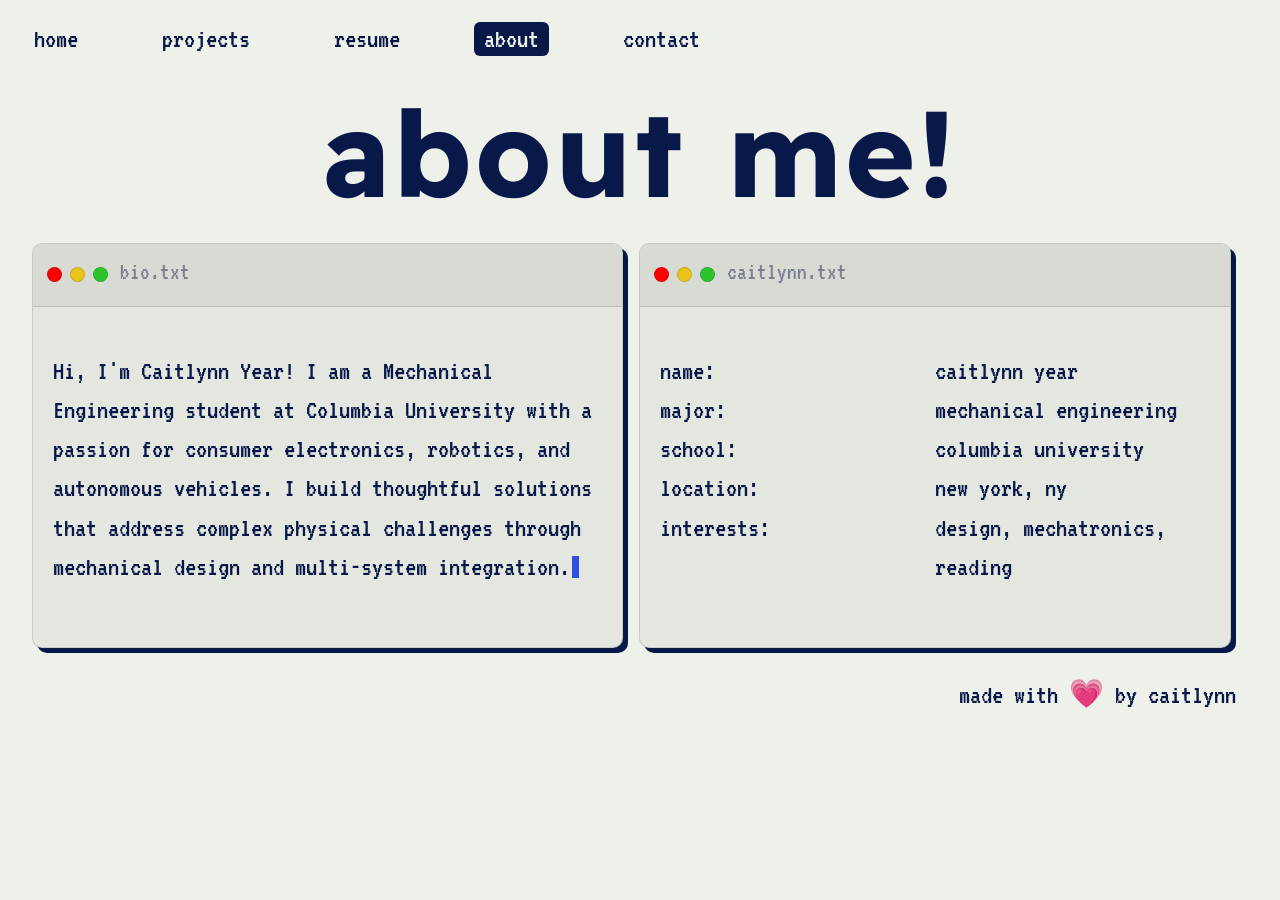
==== about.html @ 243c1530 "first commit" ====
<!DOCTYPE html> <!-- renders doc in standard mode -->
<html lang="en">
<head>
    <meta charset="UTF-8">
    <meta name="viewport" content="width=device-width, initial-scale=1.0"> <!-- makes website responsive on phones-->
    <title>Caitlynn Year | About</title>
    <link rel="icon" type="image/jpg" href = "photos/favicon.png">
    <link rel="stylesheet" href="about.css">
    <link rel="preconnect" href="https://fonts.googleapis.com">
    <link rel="preconnect" href="https://fonts.gstatic.com" crossorigin />
    <link href="https://fonts.googleapis.com/css2?family=VT323&display=swap" rel="stylesheet" />
    <link href="https://fonts.googleapis.com/css2?family=Readex+Pro:wght@160..700&display=swap" rel="stylesheet">
</head>
<body>
    <header>
    <nav class="navbar">
        <ul class="nav-links">
            <li><a href="index.html">home</a></li>
            <li><a href="projects.html">projects</a></li>
            <li><a href="resume.html">resume</a></li>
            <li><a class="active" href="about.html">about</a></li>
            <li><a href="contact.html">contact</a></li>
        </ul>
    </nav>
    </header>


    <main>
        <h1 class="name">about me!<span class="accent"></span></h1>
        <div class="window" id="bio">
            <div class="window-bar">
                <span class="closed"></span>
                <span class="minimized"></span>
                <span class="full"></span>
                <span class="search-bar">bio.txt</span>
            </div>
            <div class="window-body">
                <p class="prompt">Hi, I'm Caitlynn Year! 
                    I am a Mechanical Engineering student at 
                    Columbia University with a passion for consumer 
                    electronics, robotics, and autonomous vehicles. 
                    I build thoughtful solutions that address complex 
                    physical challenges through mechanical design and 
                    multi-system integration.<span id="typing"></span><span class="cursor"></span></p>
            </div>
        </div>
        <div class="window" id="info">
            <div class="window-bar">
                <span class="closed"></span>
                <span class="minimized"></span>
                <span class="full"></span>
                <span class="search-bar">caitlynn.txt</span>
            </div>
            <div class="window-body">
                <div class="one">
                <p class="prompt1">name:<br>major:<br>school:<br>location:<br>interests:<br></p>
                <p class="answer">caitlynn year<br>mechanical engineering<br>columbia university<br>new york, ny<br>design, mechatronics, reading</p>
                </div>
            </div>
        </div>
    </main>
    <footer>
    <p>made with 💗 by caitlynn</p>
    </footer>
</body>
</html>
---- about.css ----
* {
    margin: 0;
    padding: 0;
    box-sizing: border-box; /* define width and height calculation including content + padding + borders*/
}
:root { /* stores custom variables used throughout stylesheet */
    --radius: 10px;
    --bg: #eef0ea;
    --text: #081949;
    --blue: #2f4fe0;
    --muted: #7a8090;
    
}

body {
    background-color: var(--bg);
    color: var(--text);
    font-family: 'VT323', monospace;
    font-size: 28px; /*em 1.1 is 110%*/
    line-height: 1.4;
    max-width: 1500px;
    margin: 0 auto;
    padding: 20px 24px;
}
nav {
    display: flex;
    padding-bottom: 30px;
}

ul{
    list-style-type: none;
}
.nav-links {
    display: flex;
    gap: 4rem;
}
.nav-links a {
    color: var(--text);
    text-decoration: none; /*removes underline*/
    cursor: pointer;
    padding: 10px;
}
.nav-links a.active {
    background-color: var(--text);
    color: var(--bg);
    padding: 3px 10px;
    border-radius: 6px;
}
.nav-links a:hover {
    color: var(--blue);
}

/* actual info */
.name {
    text-align: center;
    font-family: "Readex Pro", sans-serif;
    font-optical-sizing: auto;
    font-weight: 700;
    font-style: normal;
    font-variation-settings:
        "HEXP" 0;
    font-size: 120px;
    line-height: 1.05;
    letter-spacing:3px;
    margin-bottom: 20px;
}
.short-bio{
    text-align: center;
    color: var(--text);
    margin-top: 20px;
    font-size: 30px;
}

/*signature window*/

.window{
    background: #e4e7e0;
    border: 1px solid rgba(26,34,56,0.15);
    border-radius: var(--radius);
    margin: 40px auto;
    max-width: 730px;
    min-height:30vh;
    overflow: hidden;
    box-shadow: 5px 5px;
    float: left;
    margin: 8px;
    width: 48%;

}
.window-bar {
    display: flex;
    align-items: center;
    gap: 8px;
    padding: 12px 14px;
    background: #d8dbd3;
    border-bottom: 1px solid rgba(26,34,56,0.15);
}
.closed{
    width: 15px;
    height: 15px;
    border-radius: 100%;
    background: red;
    border: .5px solid rgba(26,34,56,0.15);
}
.minimized{
    width: 15px;
    height: 15px;
    border-radius: 100%;
    background: hsl(49, 83%, 51%);
    border: .5px solid rgba(26,34,56,0.15);
}
.full{
    width: 15px;
    height: 15px;
    border-radius: 100%;
    background: rgb(44, 196, 44);
    border: .5px solid rgba(26,34,56,0.15);
}
.search-bar{
    color: var(--muted);
    margin-left: 4px;
    margin-bottom:4px;
    font-size: 24px;
    /*border: 2px solid rgba(26,34,56,0.15);
    border-radius: 8px;
    width: 18em;*/
    text-align: center;
}
.window-body{
    padding: 20px;
    margin-top: 25px;
    margin-bottom: 40px;
}
.output { 
    margin-top: 5px; 
}

.cursor {
    display: inline-block;
    width: 7px;
    height: 22px;
    background: var(--blue);
    margin-left: 2px;
    margin-bottom:-3px;
    animation: blink 1s steps(1) infinite;
}
@keyframes blink {
    50% { opacity: 0; }
}

a:focus-visible, .btn:focus-visible {
    outline: 2px solid var(--blue);
    outline-offset: 3px;
}
@media (prefers-reduced-motion: reduce) {
    * { animation: none !important; transition: none !important; }
}
@media (max-width: 600px) {
    .name { font-size: 56px; letter-spacing: -1px; }
    body { font-size: 18px; }
}

.prompt1 {
    float: left;
    width: 50%;
}
.answer {
    float: left;
    width: 50%;
}
.one:after {
  content: "";
  display: table;
  clear: both;
}
footer {
    clear: both; /* dont sit on either side of floated element*/
    padding: 20px;
    text-align: right;
}
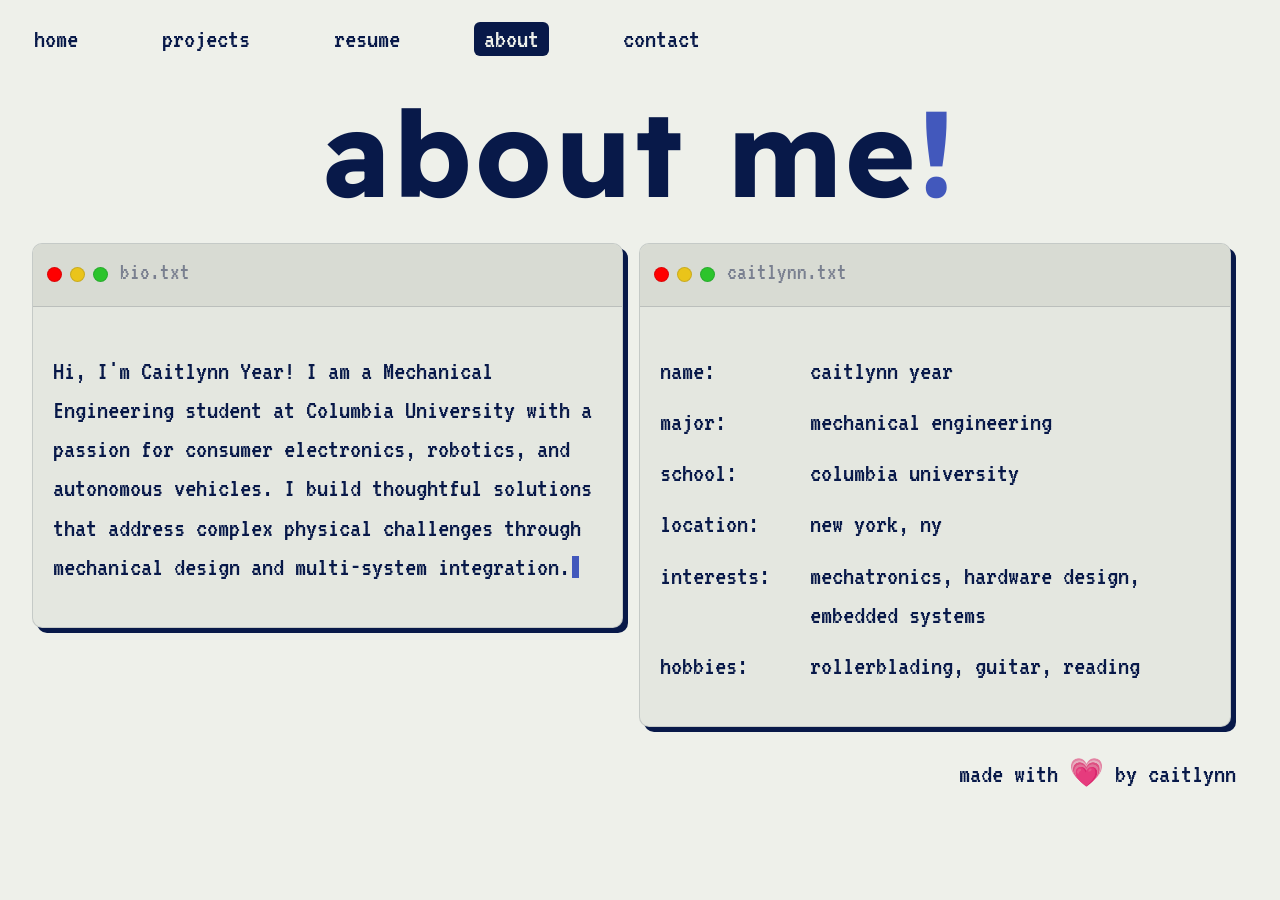
==== commit 65ecf0e1: "fixing up formatting on all the slides and making theme more cohesive" ====
--- a/about.html
+++ b/about.html
@@ -26,7 +26,7 @@
 
 
     <main>
-        <h1 class="name">about me!<span class="accent"></span></h1>
+        <h1 class="name">about me<span class="accent">!</span></h1>
         <div class="window" id="bio">
             <div class="window-bar">
                 <span class="closed"></span>
@@ -52,9 +52,19 @@
                 <span class="search-bar">caitlynn.txt</span>
             </div>
             <div class="window-body">
-                <div class="one">
-                <p class="prompt1">name:<br>major:<br>school:<br>location:<br>interests:<br></p>
-                <p class="answer">caitlynn year<br>mechanical engineering<br>columbia university<br>new york, ny<br>design, mechatronics, reading</p>
+                <div class="quick">
+                <span class="prompt1">name:</span> 
+                <span>caitlynn year</span>
+                <span class="prompt1">major:</span> 
+                <span>mechanical engineering</span>
+                <span class="prompt1">school:</span> 
+                <span>columbia university</span>
+                <span class="prompt1">location:</span> 
+                <span>new york, ny</span>
+                <span class="prompt1">interests:</span> 
+                <span>mechatronics, hardware design, embedded systems</span>
+                <span class="prompt1">hobbies:</span> 
+                <span>rollerblading, guitar, reading</span>
                 </div>
             </div>
         </div>
--- a/about.css
+++ b/about.css
@@ -7,7 +7,7 @@
     --radius: 10px;
     --bg: #eef0ea;
     --text: #081949;
-    --blue: #2f4fe0;
+    --blue: #4258bc;
     --muted: #7a8090;
     
 }
@@ -63,6 +63,9 @@
     line-height: 1.05;
     letter-spacing:3px;
     margin-bottom: 20px;
+}
+.accent {
+    color: var(--blue);
 }
 .short-bio{
     text-align: center;
@@ -129,7 +132,7 @@
 .window-body{
     padding: 20px;
     margin-top: 25px;
-    margin-bottom: 40px;
+    margin-bottom: 20px;
 }
 .output { 
     margin-top: 5px; 
@@ -160,13 +163,12 @@
     body { font-size: 18px; }
 }
 
-.prompt1 {
-    float: left;
-    width: 50%;
-}
-.answer {
-    float: left;
-    width: 50%;
+.quick{
+    display: grid;
+    grid-template-columns: max-content 1fr;
+    column-gap: 40px;
+    row-gap: 12px;
+    align-items: start;
 }
 .one:after {
   content: "";
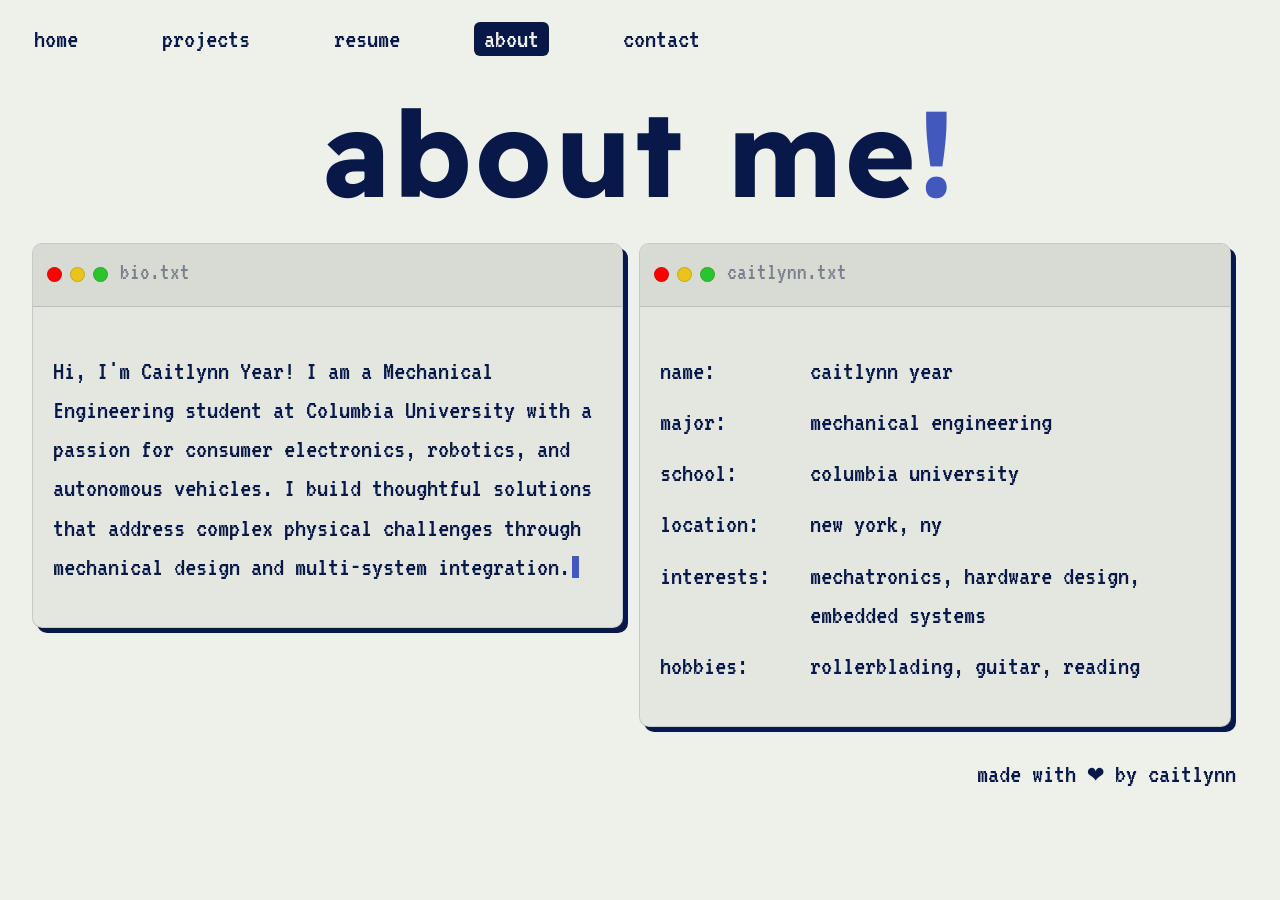
==== commit 9d13f3af: "Update favicon path and footer heart emoji" ====
--- a/about.html
+++ b/about.html
@@ -4,7 +4,7 @@
     <meta charset="UTF-8">
     <meta name="viewport" content="width=device-width, initial-scale=1.0"> <!-- makes website responsive on phones-->
     <title>Caitlynn Year | About</title>
-    <link rel="icon" type="image/jpg" href = "photos/favicon.png">
+    <link rel="icon" type="image/png" href = "favicon.png">
     <link rel="stylesheet" href="about.css">
     <link rel="preconnect" href="https://fonts.googleapis.com">
     <link rel="preconnect" href="https://fonts.gstatic.com" crossorigin />
@@ -70,7 +70,7 @@
         </div>
     </main>
     <footer>
-    <p>made with 💗 by caitlynn</p>
+    <p>made with ❤️ by caitlynn</p>
     </footer>
 </body>
-</html>+</html>
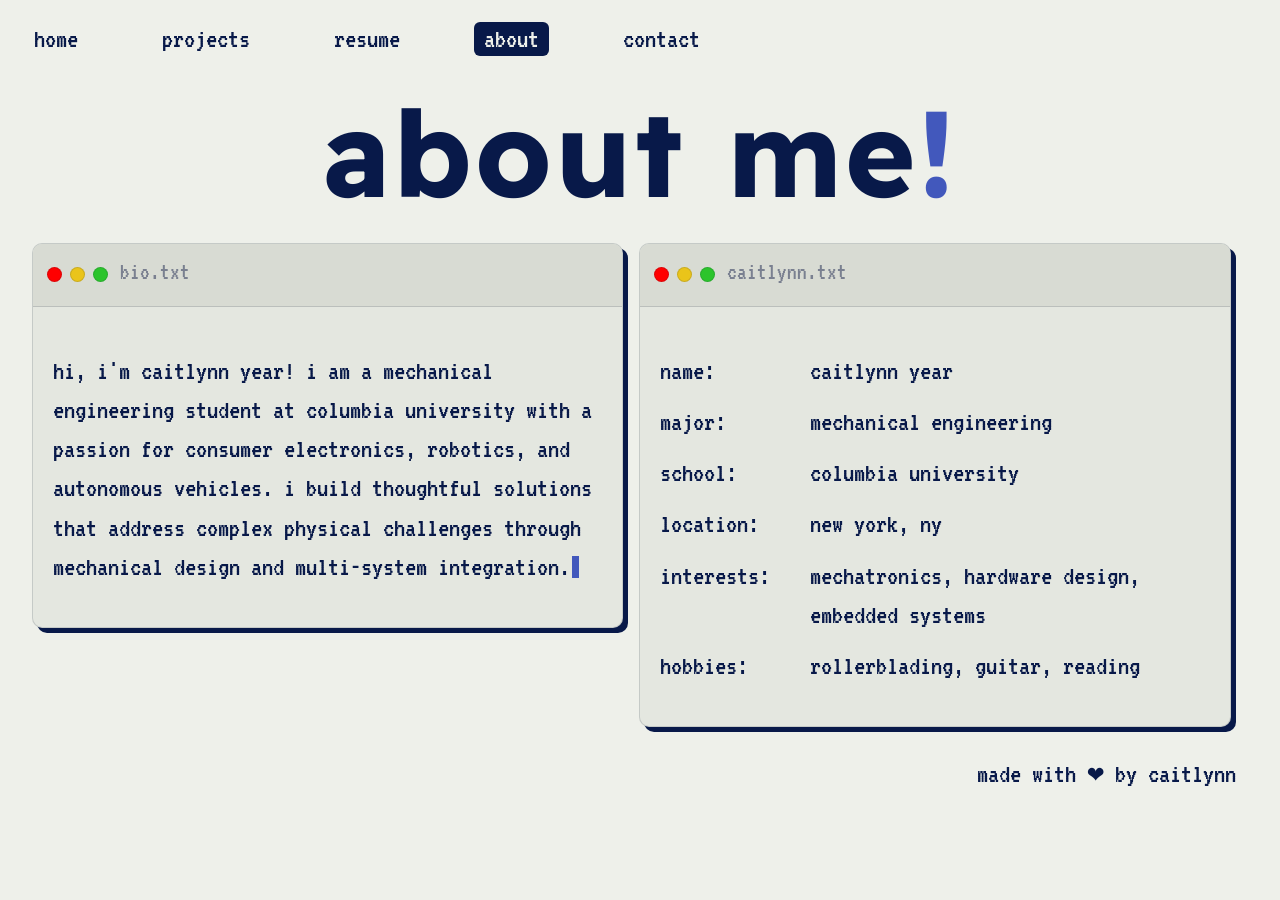
==== commit 1039eae6: "making my theme more consistent -thanks christina" ====
--- a/about.html
+++ b/about.html
@@ -4,7 +4,7 @@
     <meta charset="UTF-8">
     <meta name="viewport" content="width=device-width, initial-scale=1.0"> <!-- makes website responsive on phones-->
     <title>Caitlynn Year | About</title>
-    <link rel="icon" type="image/png" href = "favicon.png">
+    <link rel="icon" type="image/jpg" href = "favicon.png">
     <link rel="stylesheet" href="about.css">
     <link rel="preconnect" href="https://fonts.googleapis.com">
     <link rel="preconnect" href="https://fonts.gstatic.com" crossorigin />
@@ -35,11 +35,11 @@
                 <span class="search-bar">bio.txt</span>
             </div>
             <div class="window-body">
-                <p class="prompt">Hi, I'm Caitlynn Year! 
-                    I am a Mechanical Engineering student at 
-                    Columbia University with a passion for consumer 
+                <p class="prompt">hi, i'm caitlynn year! 
+                    i am a mechanical engineering student at 
+                    columbia university with a passion for consumer 
                     electronics, robotics, and autonomous vehicles. 
-                    I build thoughtful solutions that address complex 
+                    i build thoughtful solutions that address complex 
                     physical challenges through mechanical design and 
                     multi-system integration.<span id="typing"></span><span class="cursor"></span></p>
             </div>
@@ -73,4 +73,4 @@
     <p>made with ❤️ by caitlynn</p>
     </footer>
 </body>
-</html>
+</html>
